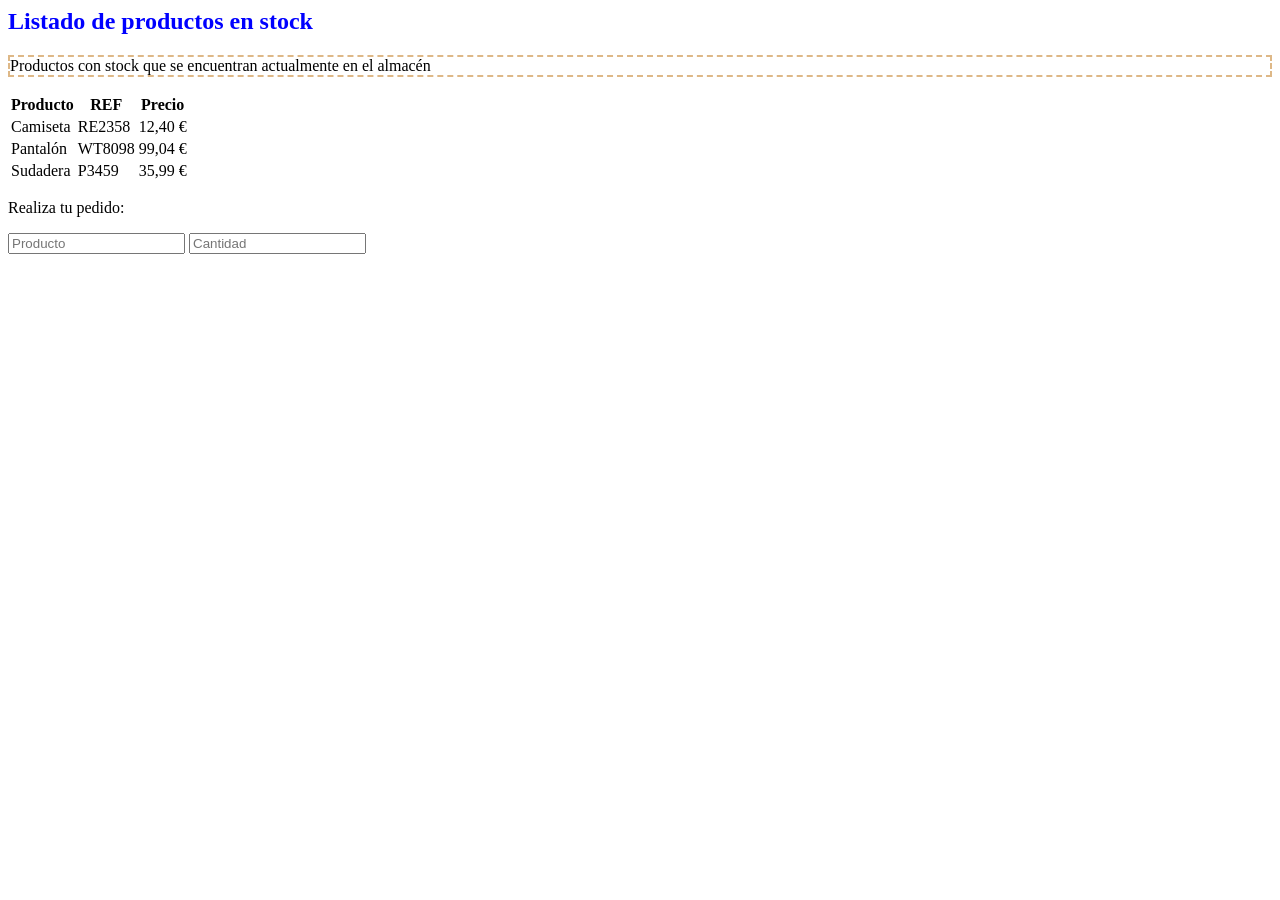
==== index.html @ 484601f2 "cosis" ====
<html>
    <head>
        <link rel="stylesheet" href="actividadesCss.css">
    </head>
    <body>
        <h2>Listado de productos en stock</h2>
        <p id="descripcion">Productos con stock que se encuentran
            actualmente en el almacén</p>
        <table>
            <tr>
                <th>Producto</th>
                <th>REF</th>
                <th>Precio</th>
            </tr>
            <tr>
                <td>Camiseta</td>
                <td>RE2358</td>
                <td class="oferta">12,40 €</td>
            </tr>
            <tr>
                <td>Pantalón</td>
                <td>WT8098</td>
                <td class="novedad">99,04 €</td>
            </tr>
            <tr>
                <td>Sudadera</td>
                <td>P3459</td>
                <td class="oferta">35,99 €</td>
            </tr>
        </table>
        <form action="">
            <p>Realiza tu pedido:</p>
            <input type="text" placeholder="Producto">
            <input type="number" placeholder="Cantidad">
        </form>
    </body>
</html>
---- actividadesCss.css ----
/* EJ 1.
h2: color blue
descripción: color del borde burlywood
oferta: color rojo
novedad: color yellowgreen
fondo input: color goldenrod
*/
h2 {
    color: blue;
}

#descripcion {
    border: 2px dashed burlywood;
}
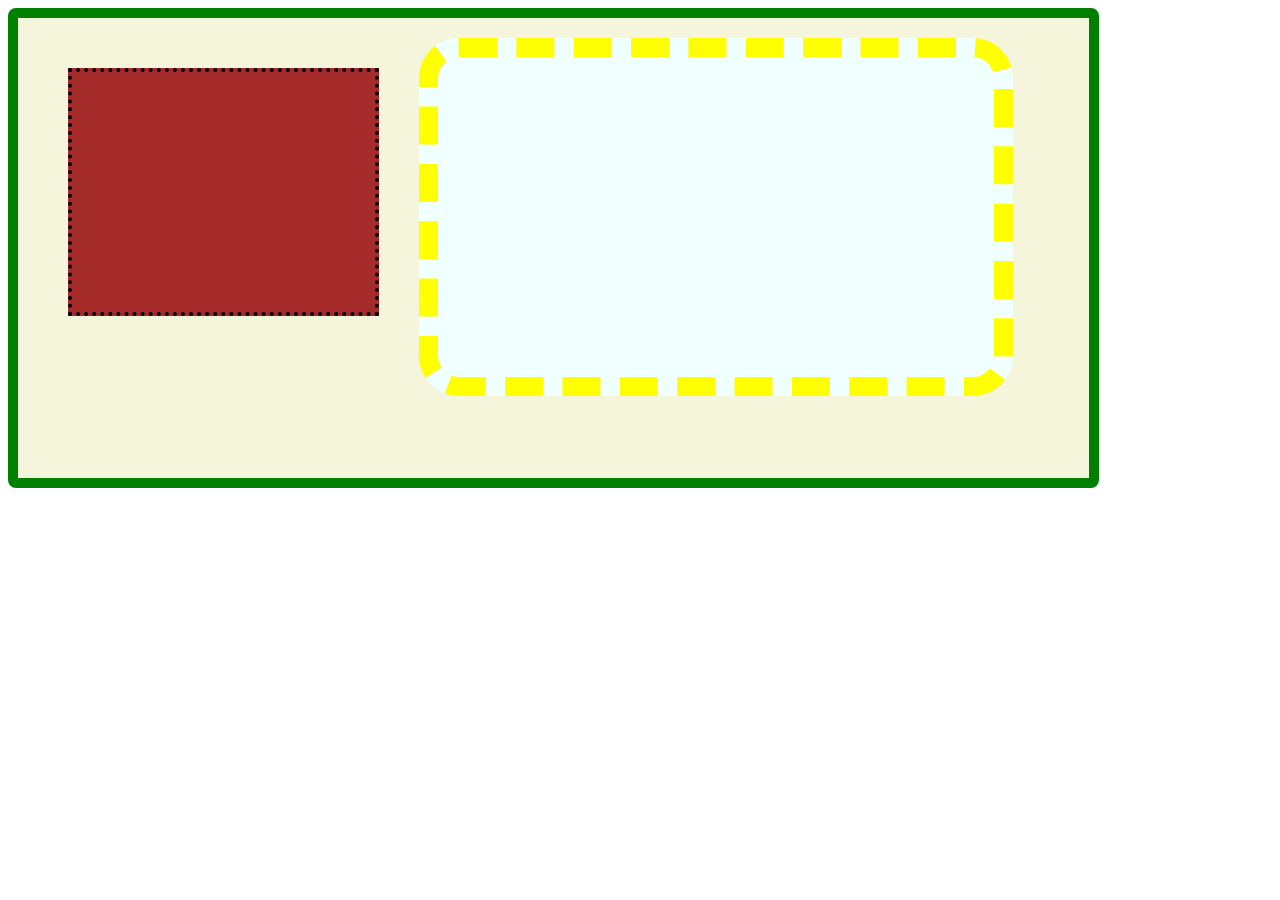
==== commit 1e893e23: "cosas" ====
--- a/index.html
+++ b/index.html
@@ -1,37 +1,17 @@
 <html>
     <head>
-        <link rel="stylesheet" href="actividadesCss.css">
+        <meta charset="UTF-8" />
+        <link rel="stylesheet" href="style.css">
     </head>
     <body>
-        <h2>Listado de productos en stock</h2>
-        <p id="descripcion">Productos con stock que se encuentran
-            actualmente en el almacén</p>
-        <table>
-            <tr>
-                <th>Producto</th>
-                <th>REF</th>
-                <th>Precio</th>
-            </tr>
-            <tr>
-                <td>Camiseta</td>
-                <td>RE2358</td>
-                <td class="oferta">12,40 €</td>
-            </tr>
-            <tr>
-                <td>Pantalón</td>
-                <td>WT8098</td>
-                <td class="novedad">99,04 €</td>
-            </tr>
-            <tr>
-                <td>Sudadera</td>
-                <td>P3459</td>
-                <td class="oferta">35,99 €</td>
-            </tr>
-        </table>
-        <form action="">
-            <p>Realiza tu pedido:</p>
-            <input type="text" placeholder="Producto">
-            <input type="number" placeholder="Cantidad">
-        </form>
+        <div id="principal">
+            <div id="hijo1">
+
+            </div>
+
+            <div id="hijo2">
+
+            </div>
+        </div>
     </body>
 </html>
--- a/style.css
+++ b/style.css
@@ -0,0 +1,27 @@
+#principal {
+    width: 80%;
+    height: 400px;
+    background-color: beige;
+    border: 10px solid green;
+    border-radius: 8px;
+    padding: 20px 30px 40px 30px;
+}
+
+#principal #hijo1 {
+    width: 30%;
+    height: 50%;
+    background-color: brown;
+    border: 4px dotted black;
+    margin: 30px 40px 0 20px;
+    padding-bottom: 40px;
+    float: left;
+}
+
+#principal #hijo2 {
+    width: 55%;
+    height: 80%;
+    background-color: azure;
+    border: 19px dashed yellow;
+    border-radius: 40px;
+    float: left;
+}
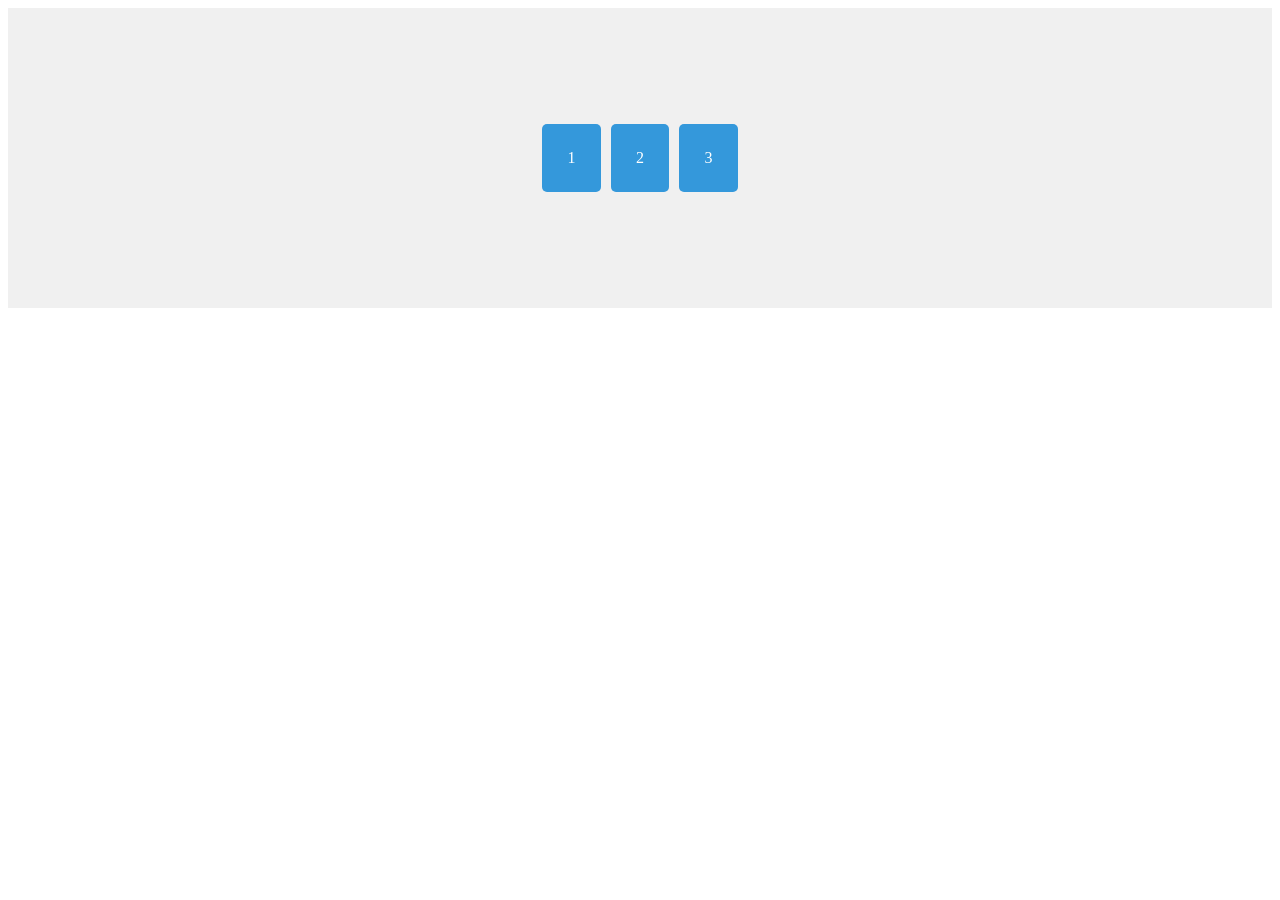
==== commit b8c732c5: "ejercicios" ====
--- a/index.html
+++ b/index.html
@@ -1,17 +1,15 @@
-<html>
-    <head>
-        <meta charset="UTF-8" />
-        <link rel="stylesheet" href="style.css">
-    </head>
-    <body>
-        <div id="principal">
-            <div id="hijo1">
-
-            </div>
-
-            <div id="hijo2">
-
-            </div>
-        </div>
-    </body>
+<html lang="es">
+<head>
+    <meta charset="UTF-8">
+    <meta name="viewport" content="width=device-width, initial-scale=1.0">
+    <title>Ejercicio Flexbox</title>
+    <link rel="stylesheet" href="style.css">
+</head>
+<body>
+    <div class="flex-container">
+        <div class="flex-item">1</div>
+        <div class="flex-item">2</div>
+        <div class="flex-item">3</div>
+    </div>
+</body>
 </html>
--- a/style.css
+++ b/style.css
@@ -1,27 +1,22 @@
-#principal {
-    width: 80%;
-    height: 400px;
-    background-color: beige;
-    border: 10px solid green;
-    border-radius: 8px;
-    padding: 20px 30px 40px 30px;
+.flex-container {
+    display: flex;
+    background-color: #f0f0f0;
+    height: 300px;
+    width: 100%;
+    align-items: center;
+    gap: 10px;
+    justify-content: center;
 }
 
-#principal #hijo1 {
-    width: 30%;
-    height: 50%;
-    background-color: brown;
-    border: 4px dotted black;
-    margin: 30px 40px 0 20px;
-    padding-bottom: 40px;
-    float: left;
+
+.flex-item {
+    background-color: #3498db;
+    padding: 2%;
+    border-radius: 5px;
+    color: white;
 }
 
-#principal #hijo2 {
-    width: 55%;
-    height: 80%;
-    background-color: azure;
-    border: 19px dashed yellow;
-    border-radius: 40px;
-    float: left;
+
+.flex-item:hover {
+    background-color: #2ecc71;
 }
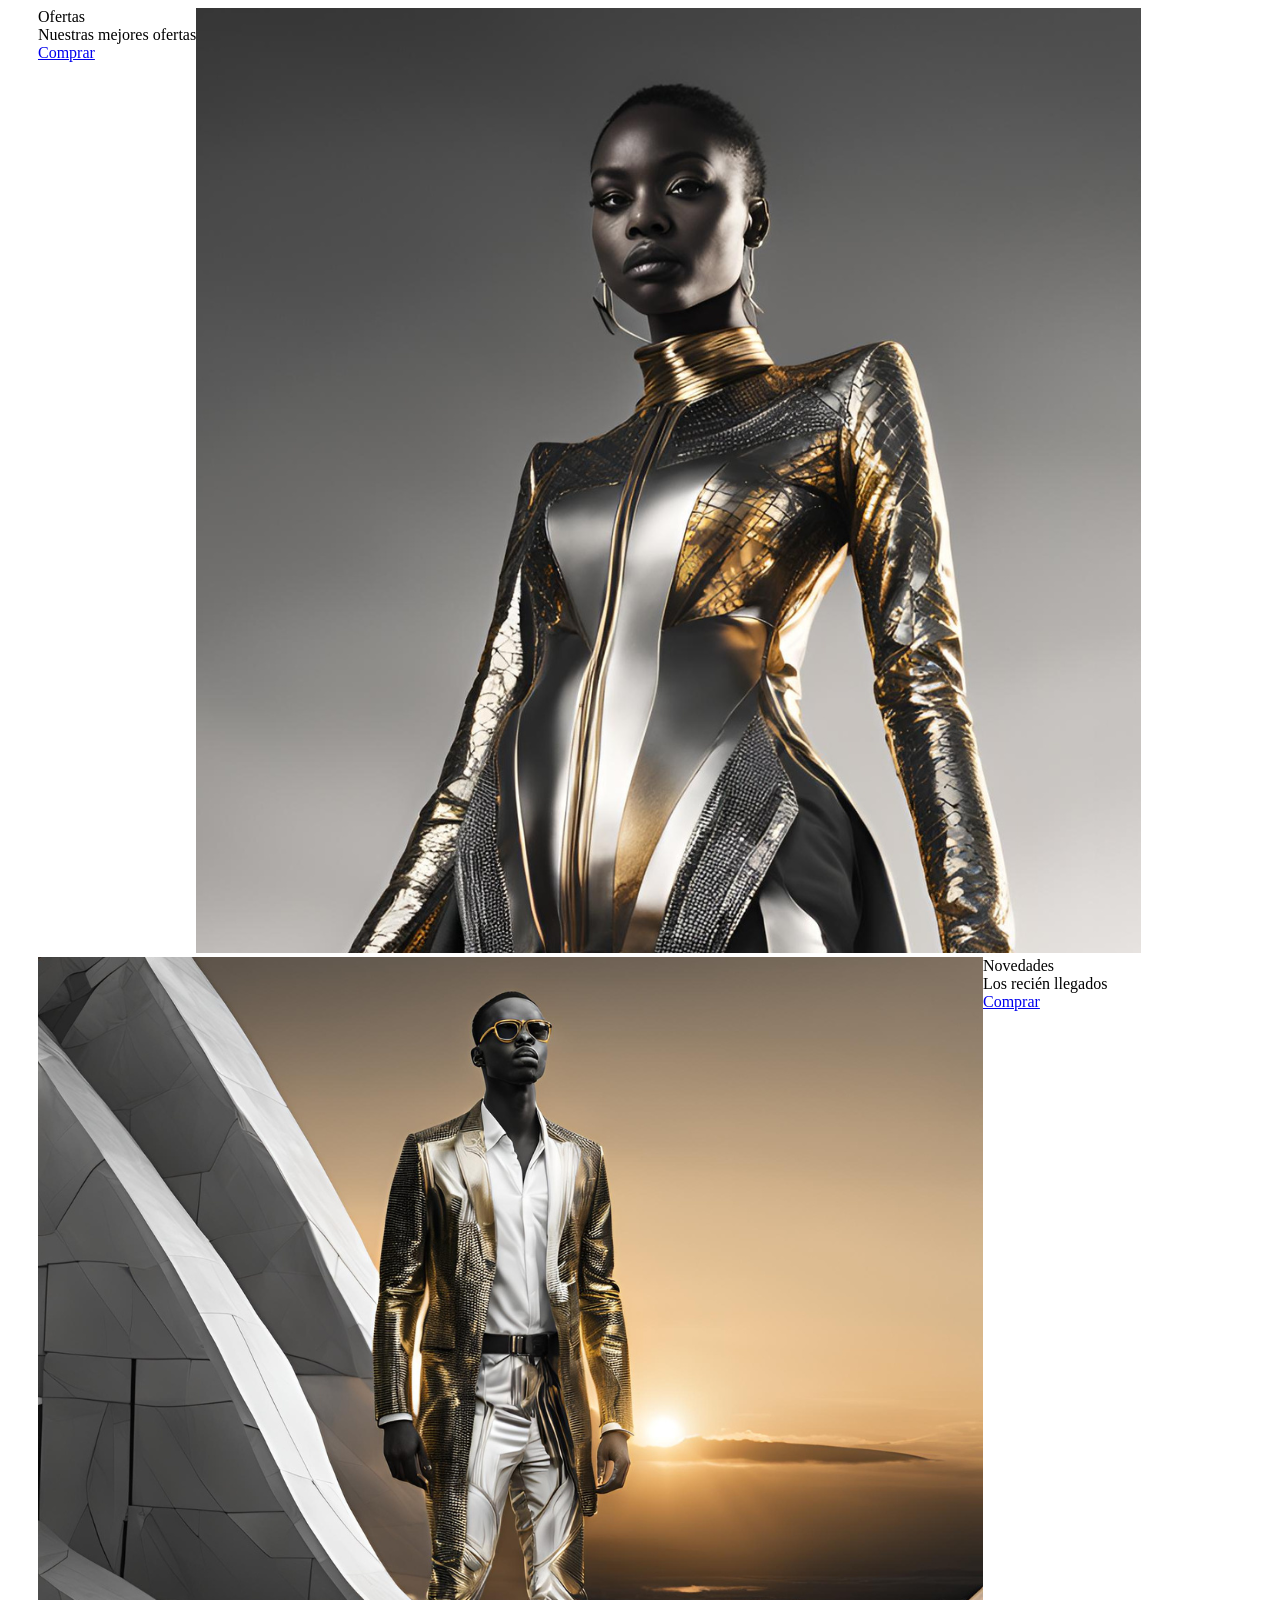
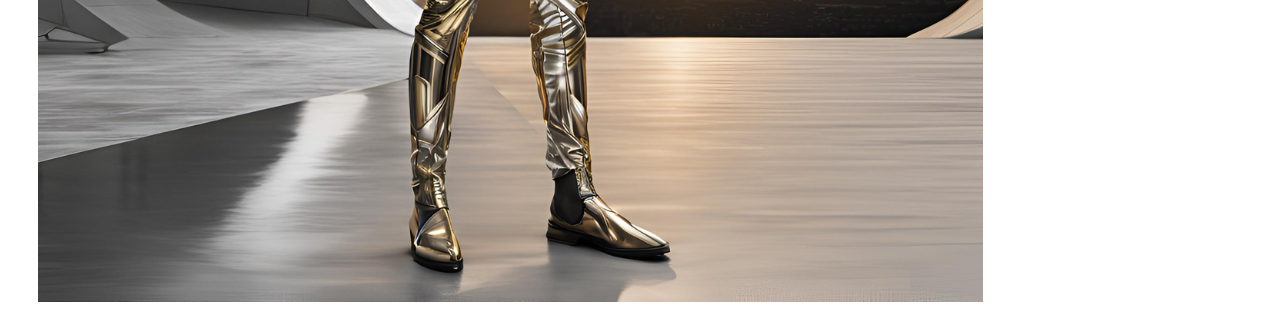
==== commit a9c7f771: "cosis" ====
--- a/index.html
+++ b/index.html
@@ -1,15 +1,35 @@
+<!DOCTYPE html>
 <html lang="es">
-<head>
-    <meta charset="UTF-8">
-    <meta name="viewport" content="width=device-width, initial-scale=1.0">
-    <title>Ejercicio Flexbox</title>
-    <link rel="stylesheet" href="style.css">
-</head>
-<body>
-    <div class="flex-container">
-        <div class="flex-item">1</div>
-        <div class="flex-item">2</div>
-        <div class="flex-item">3</div>
-    </div>
-</body>
+    <head>
+        <meta charset="UTF-8">
+        <link rel="stylesheet" href="style.css">
+    </head>
+    <body>
+        <div class="container">
+            <div class="row">
+                <div class="htmlblock">
+                    <div>
+                        <div class="innerblock">
+                            <div>Ofertas</div>
+                            <div class="title">Nuestras mejores ofertas</div>
+                            <a class="enlace" href="#">Comprar</a>
+                        </div>    
+                    </div>    
+                </div>
+                <div><img src="Act10 - Modelos/modelo1.png" title="Modelo 1" alt="Modelo 1"></div>
+            </div>
+            <div class="row">
+                <div><img src="Act10 - Modelos/modelo2.png" title="Modelo 2" alt="Modelo 2"></div>
+                <div class="htmlblock">
+                    <div>
+                        <div class="innerblock">
+                            <div>Novedades</div>
+                            <div class="title">Los recién llegados</div>
+                            <a class="enlace" href="#">Comprar</a>
+                        </div>    
+                    </div>
+                </div>
+            </div>
+        </div>
+    </body>
 </html>
--- a/style.css
+++ b/style.css
@@ -1,22 +1,10 @@
-.flex-container {
-    display: flex;
-    background-color: #f0f0f0;
-    height: 300px;
+.container{
+    max-width: 1540px;
     width: 100%;
-    align-items: center;
-    gap: 10px;
-    justify-content: center;
+    margin: 0 auto;
 }
 
-
-.flex-item {
-    background-color: #3498db;
-    padding: 2%;
-    border-radius: 5px;
-    color: white;
-}
-
-
-.flex-item:hover {
-    background-color: #2ecc71;
+.row {
+    display: flex;
+    padding: 0 30px 0 30px;
 }
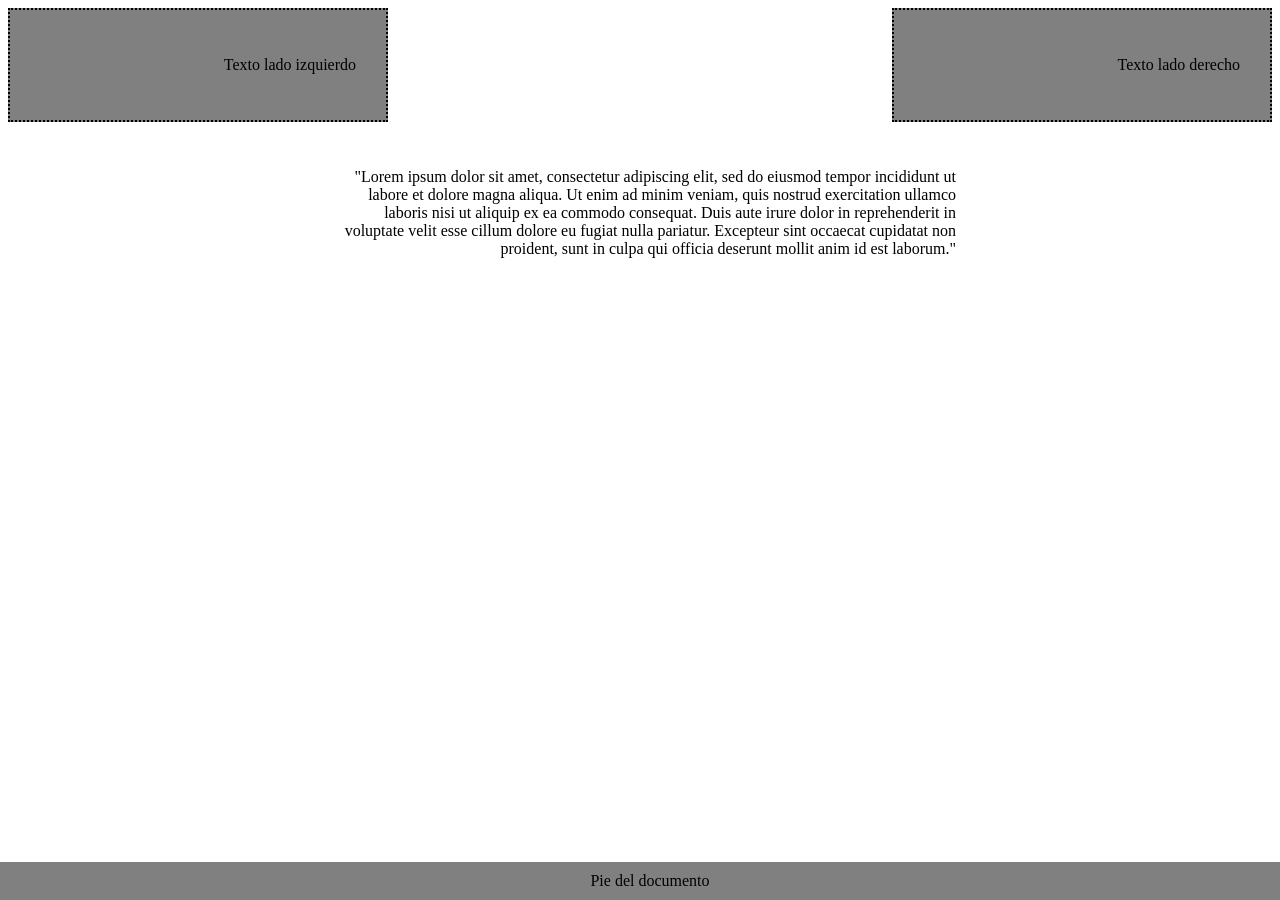
==== commit d655c2e7: "cositas" ====
--- a/index.html
+++ b/index.html
@@ -3,33 +3,23 @@
     <head>
         <meta charset="UTF-8">
         <link rel="stylesheet" href="style.css">
+        <title>Posicionamiento elementos</title>
     </head>
     <body>
-        <div class="container">
-            <div class="row">
-                <div class="htmlblock">
-                    <div>
-                        <div class="innerblock">
-                            <div>Ofertas</div>
-                            <div class="title">Nuestras mejores ofertas</div>
-                            <a class="enlace" href="#">Comprar</a>
-                        </div>    
-                    </div>    
-                </div>
-                <div><img src="Act10 - Modelos/modelo1.png" title="Modelo 1" alt="Modelo 1"></div>
+        <div class="fila1">
+            <div id="izquierdo"> 
+                <p>Texto lado izquierdo</p>
             </div>
-            <div class="row">
-                <div><img src="Act10 - Modelos/modelo2.png" title="Modelo 2" alt="Modelo 2"></div>
-                <div class="htmlblock">
-                    <div>
-                        <div class="innerblock">
-                            <div>Novedades</div>
-                            <div class="title">Los recién llegados</div>
-                            <a class="enlace" href="#">Comprar</a>
-                        </div>    
-                    </div>
-                </div>
+            <div id="derecho"> 
+                <p>Texto lado derecho</p>
             </div>
         </div>
+
+        <div class="fila2">
+            <div id="texto"> 
+                <p>"Lorem ipsum dolor sit amet, consectetur adipiscing elit, sed do eiusmod tempor incididunt ut labore et dolore magna aliqua. Ut enim ad minim veniam, quis nostrud exercitation ullamco laboris nisi ut aliquip ex ea commodo consequat. Duis aute irure dolor in reprehenderit in voluptate velit esse cillum dolore eu fugiat nulla pariatur. Excepteur sint occaecat cupidatat non proident, sunt in culpa qui officia deserunt mollit anim id est laborum."</p>
+            </div>
+        </div>
+        <footer id="pie-documento"> Pie del documento </footer>
     </body>
 </html>
--- a/style.css
+++ b/style.css
@@ -1,10 +1,43 @@
-.container{
-    max-width: 1540px;
+#pie-documento {
     width: 100%;
-    margin: 0 auto;
+    position: fixed;
+    bottom: 0;
+    left: 0;
+    padding: 10px;
+    background-color: gray;
+    text-align: center;
 }
 
-.row {
+.fila1 {
+    width: 100%;
     display: flex;
-    padding: 0 30px 0 30px;
+    justify-content: space-between;
+}
+
+.fila1 #izquierdo, .fila1 #derecho{
+    width: 25%;
+    background-color: gray;
+    padding: 30px;
+    border: 2px dotted black;
+}
+
+.fila1 #izquierdo{
+    float: left;
+    text-align: right;
+}
+
+.fila1 #derecho{
+    float: right;
+    text-align: right;
+}
+
+.fila2 {
+    width: 100%;
+    padding-top: 30px;
+}
+
+.fila2 #texto {
+    width: 50%;
+    margin: 0 auto;
+    text-align: right;
 }
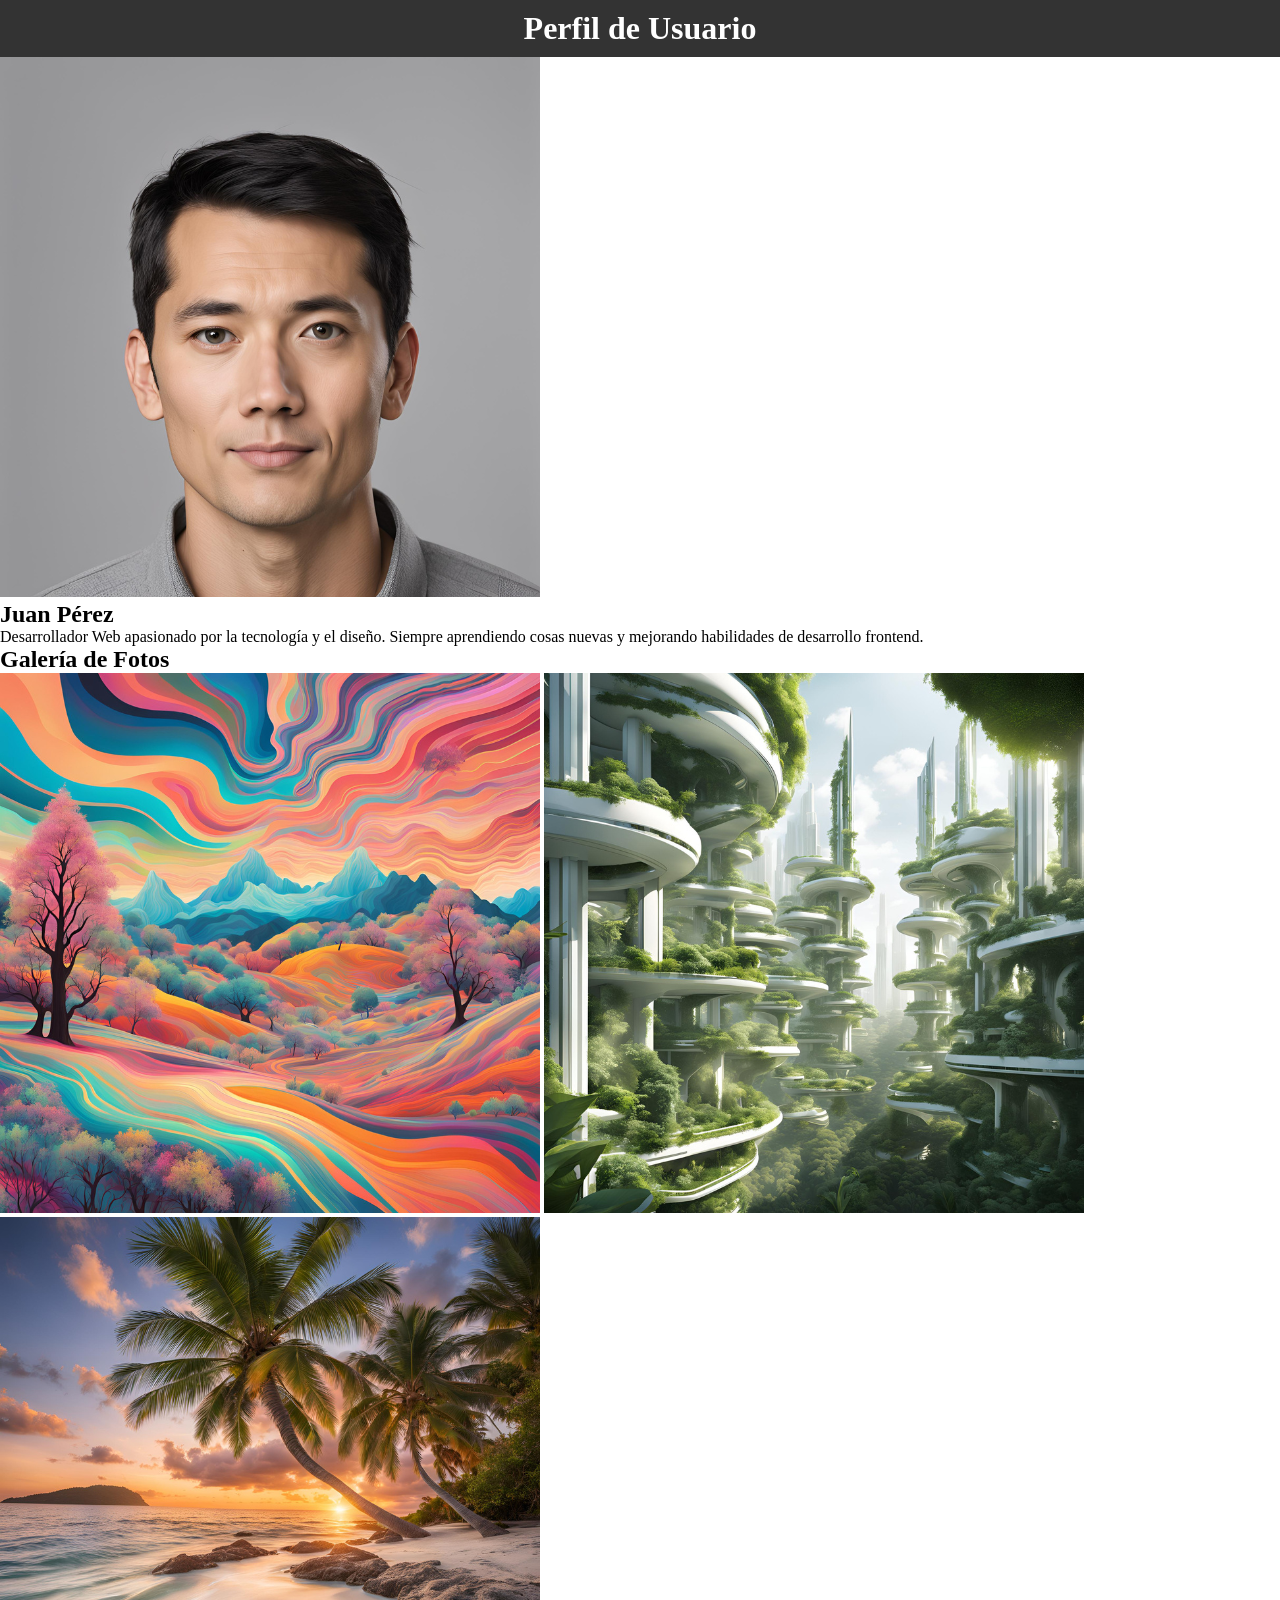
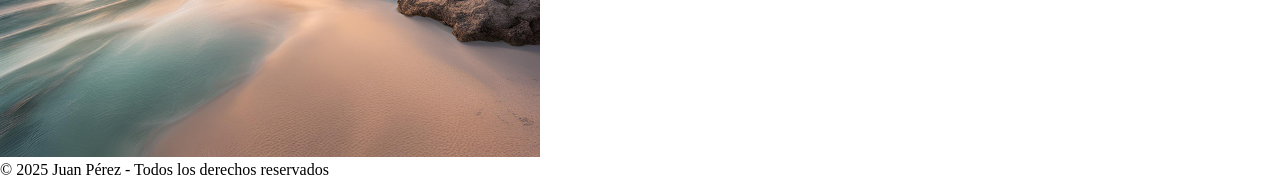
==== commit 7bd8f788: "cositas" ====
--- a/index.html
+++ b/index.html
@@ -1,25 +1,38 @@
 <!DOCTYPE html>
 <html lang="es">
-    <head>
-        <meta charset="UTF-8">
-        <link rel="stylesheet" href="style.css">
-        <title>Posicionamiento elementos</title>
-    </head>
-    <body>
-        <div class="fila1">
-            <div id="izquierdo"> 
-                <p>Texto lado izquierdo</p>
-            </div>
-            <div id="derecho"> 
-                <p>Texto lado derecho</p>
-            </div>
+<head>
+    <meta charset="UTF-8">
+    <meta name="viewport" content="width=device-width, initial-scale=1.0">
+    <link rel="stylesheet" href="style.css">
+    <title>Perfil de Usuario</title>
+</head>
+<body>
+    <header>
+        <h1>Perfil de Usuario</h1>
+    </header>
+
+
+    <section class="perfil">
+        <img src="Act15 - Imágenes/imagen-perfil.png" alt="Imagen de perfil" class="perfil-img">
+        <div class="perfil-info">
+            <h2>Juan Pérez</h2>
+            <p>Desarrollador Web apasionado por la tecnología y el diseño. Siempre aprendiendo cosas nuevas y mejorando habilidades de desarrollo frontend.</p>
         </div>
+    </section>
 
-        <div class="fila2">
-            <div id="texto"> 
-                <p>"Lorem ipsum dolor sit amet, consectetur adipiscing elit, sed do eiusmod tempor incididunt ut labore et dolore magna aliqua. Ut enim ad minim veniam, quis nostrud exercitation ullamco laboris nisi ut aliquip ex ea commodo consequat. Duis aute irure dolor in reprehenderit in voluptate velit esse cillum dolore eu fugiat nulla pariatur. Excepteur sint occaecat cupidatat non proident, sunt in culpa qui officia deserunt mollit anim id est laborum."</p>
-            </div>
+
+    <section class="galeria">
+        <h2>Galería de Fotos</h2>
+        <div class="fotos">
+            <img src="Act15 - Imágenes/foto1.png" alt="Foto de paisaje" class="foto">
+            <img src="Act15 - Imágenes/foto2.png" alt="Foto de ciudad" class="foto">
+            <img src="Act15 - Imágenes/foto3.png" alt="Foto de playa" class="foto">
         </div>
-        <footer id="pie-documento"> Pie del documento </footer>
-    </body>
+    </section>
+
+
+    <footer>
+        <p>© 2025 Juan Pérez - Todos los derechos reservados</p>
+    </footer>
+</body>
 </html>
--- a/style.css
+++ b/style.css
@@ -1,43 +1,15 @@
-#pie-documento {
-    width: 100%;
-    position: fixed;
-    bottom: 0;
-    left: 0;
-    padding: 10px;
-    background-color: gray;
-    text-align: center;
+* {
+    margin: 0;
+    padding: 0;
+    box-sizing: border-box;
 }
 
-.fila1 {
+header {
+    display: flex;
+    justify-content: center;
+    align-items: center;
+    background-color: #333333;
+    color: white;
     width: 100%;
-    display: flex;
-    justify-content: space-between;
-}
-
-.fila1 #izquierdo, .fila1 #derecho{
-    width: 25%;
-    background-color: gray;
-    padding: 30px;
-    border: 2px dotted black;
-}
-
-.fila1 #izquierdo{
-    float: left;
-    text-align: right;
-}
-
-.fila1 #derecho{
-    float: right;
-    text-align: right;
-}
-
-.fila2 {
-    width: 100%;
-    padding-top: 30px;
-}
-
-.fila2 #texto {
-    width: 50%;
-    margin: 0 auto;
-    text-align: right;
+    padding: 10px;
 }
